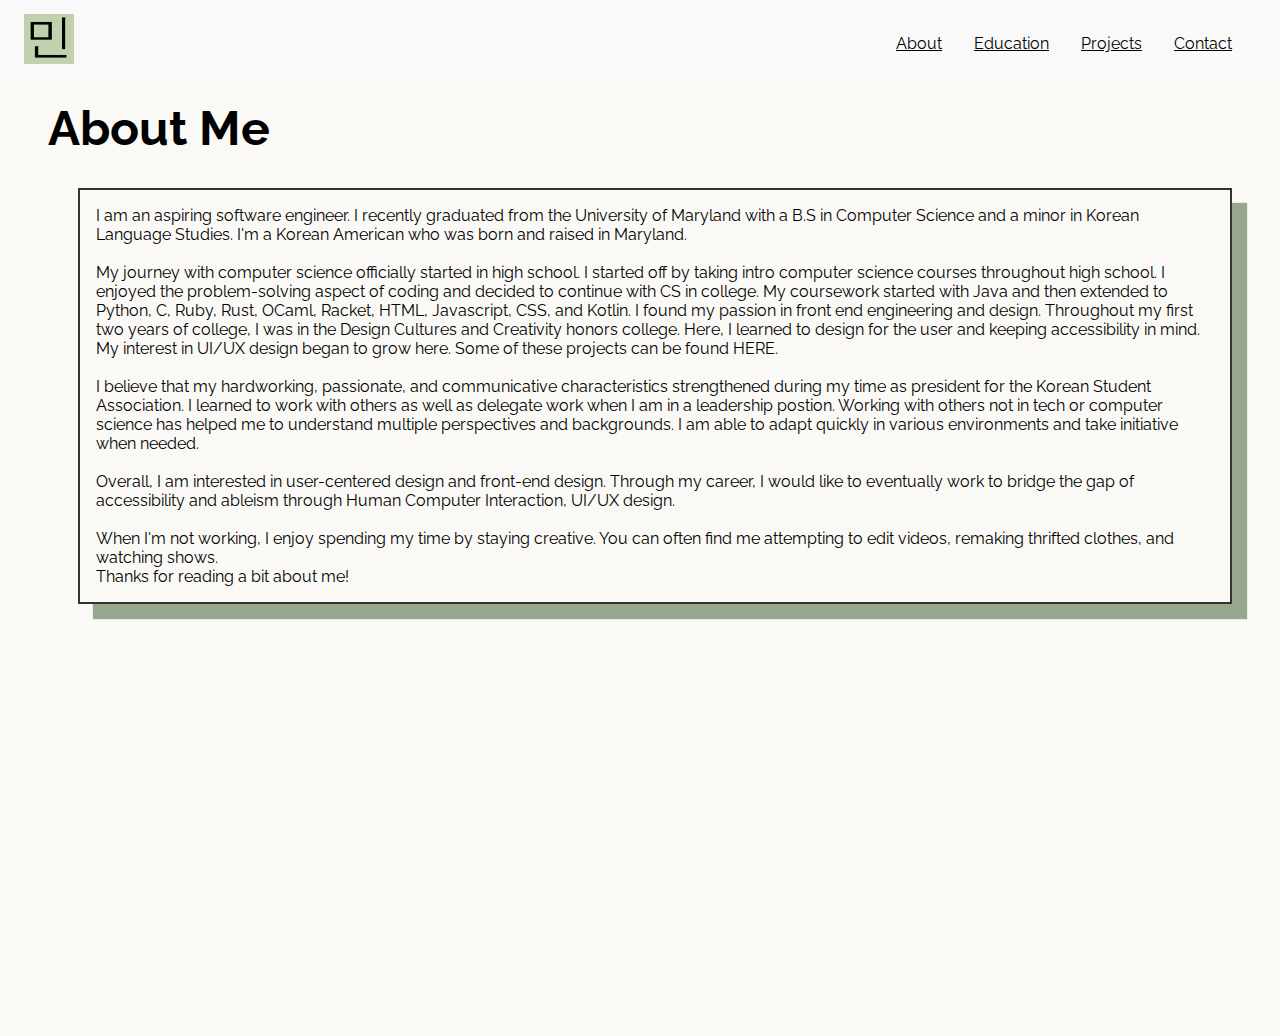
==== about.html @ e01c5dff "basic layout" ====
<!DOCTYPE html>
<html lang="en">

<head>
    <meta charset="utf-8">
    <title>Min Jang</title>
    <link rel="stylesheet" href="style.css" type="text/css">
    <link rel="icon" type="image/icon" sizes="32x32" href="additional/icon2.png">
    <link rel="preconnect" href="https://fonts.googleapis.com">
    <link rel="preconnect" href="https://fonts.gstatic.com" crossorigin>
    <link href="https://fonts.googleapis.com/css2?family=Raleway:wght@400&display=swap" rel="stylesheet">
</head>

<body>
    <header class="navbar">
        <a href="https://min-jang.github.io/"><img id="icon" src="additional/icon.png" alt="icon with Korean name"></a>
        <div class="navbar-right">
            <a href="https://min-jang.github.io/about">About</a>
            <a href="https://min-jang.github.io/education">Education</a>
            <a href="https://min-jang.github.io/projects">Projects</a>
            <a href="https://min-jang.github.io/contact">Contact</a>
        </div>
    </header>
    
    <div id="about" class="divs">
        <h1>About Me</h1>
        <p id="me" class="descriptions">
            I am an aspiring software engineer. I recently graduated from the University of Maryland with a B.S in Computer Science and a minor in Korean Language Studies. I'm a Korean American who was born and raised in Maryland.
            <br><br>
            My journey with computer science officially started in high school. I started off by taking intro computer science courses throughout high school. I enjoyed the problem-solving aspect of coding and decided to continue with CS in college.
            My coursework started with Java and then extended to Python, C, Ruby, Rust, OCaml, Racket, HTML, Javascript, CSS, and Kotlin. I found my passion in front end engineering and design. 
            Throughout my first two years of college, I was in the Design Cultures and Creativity honors college. Here, I learned to design for the user and keeping accessibility in mind. My interest in UI/UX design began to grow here. Some of these projects can be found HERE.
            <br><br>
            I believe that my hardworking, passionate, and communicative characteristics strengthened during my time as president for the Korean Student Association. I learned to work with others as well as delegate work when I am in a leadership postion.
            Working with others not in tech or computer science has helped me to understand multiple perspectives and backgrounds. I am able to adapt quickly in various environments and take initiative when needed.
            <br><br>
            Overall, I am interested in user-centered design and front-end design. Through my career, I would like to eventually work to bridge the gap of accessibility and ableism through Human Computer Interaction, UI/UX design.
            <br><br>
            When I'm not working, I enjoy spending my time by staying creative. You can often find me attempting to edit videos, remaking thrifted clothes, and watching shows.<br>
            Thanks for reading a bit about me!
        </p>
    </div>
    
</body>
</html>
---- style.css ----
html{
    background-color: #FAF9F6;
    font-family: Raleway;
    font-size: 1em;
}

h1{
    font-size: 3em;
}

em{
    font-size: 0.9em;
}

#icon{
    width: 50px;
}

#intro{
    display: flex;
    height: auto;
    align-items: center;
    justify-content: center;
    flex-direction: row;
}

#popups{
    display: flex;
    height: auto;
    align-items: center;
    justify-content: center;
    flex-direction: row;
    flex-wrap: wrap;
}

#text{
    height: auto;
    align-items: center;
    justify-content: center;
    padding-left: 200px;
}

#min{    
    width: 25em;
    height: auto;
    padding-left: 150px;
}

#poster, #metro-kiosk{
    display: block;
    margin-left: auto;
    margin-right: auto;
    width: 60%;
    height: auto;
}

#me{
    padding: 1em;
    border: 2px solid #333;
    box-shadow: 15px 15px 1px#96A78D;
}

.sub, h3{
    margin-left: 30px;
}

.descriptions{
    margin-left: 30px;
}

.box {
    width: 400px;
    height: 175px;
    margin: 5px 10px;
    background: #96A78D;
    padding: 10px;
    border: 2px solid #96A78D;
    border-radius: 10px;
    background-clip: padding-box;
    text-align: center;
}
  
.button {
    width: auto;
    font-size: 1em;
    padding: 10px;
    color: #000;
    line-height: 2;
    text-decoration: none;
    cursor: pointer;
    transition: all 0.3s ease-out;
}
.box:hover {
    background: #fff;
}
  
.overlay {
    position: fixed;
    top: 0;
    bottom: 0;
    left: 0;
    right: 0;
    background: rgba(0, 0, 0, 0.7);
    transition: opacity 500ms;
    visibility: hidden;
    opacity: 0;
}
.overlay:target {
    visibility: visible;
    opacity: 1;
}
  
.popup {
    margin: 40px auto;
    padding: 15px;
    background: #fff;
    border-radius: 5px;
    width: 60%;
    position: relative;
    transition: all 5s ease-in-out;
}
  
.popup h2 {
    margin-top: 0;
    color: #333;
}
.popup .close {
    position: absolute;
    top: 20px;
    right: 30px;
    transition: all 200ms;
    font-size: 30px;
    font-weight: bold;
    color: #333;
}
.popup .close:hover {
    color: #d82206;
}
.popup .content {
    max-height: 60vh;
    overflow: auto;
}

.divs{
    height: 100vh;
    padding: 60px 40px;
    float: center;
}

.navbar {
    overflow: hidden;
    position: fixed; 
    top: 0;
    width: 100%;
    background-color: #F9F9F9;
}

.navbar-right{
    float: right;
    padding-top: 20px;
    padding-right: 40px;
}
  
.navbar a {
    float: left;
    display: block;
    color: black;
    text-align: center;
    padding: 14px 16px;
}
.navbar a:visited {
    background: #96A78D;
    font-style: oblique;
}
  
.navbar a:hover {
    background: #96A78D;
    font-style: oblique;
}

.contacts{
    width: 4em;
    padding: 10px;
}

#contact{
    font-size: 1.5em;
}

#icons{
    display: flex;
    align-items: center;
    justify-content: center;
}
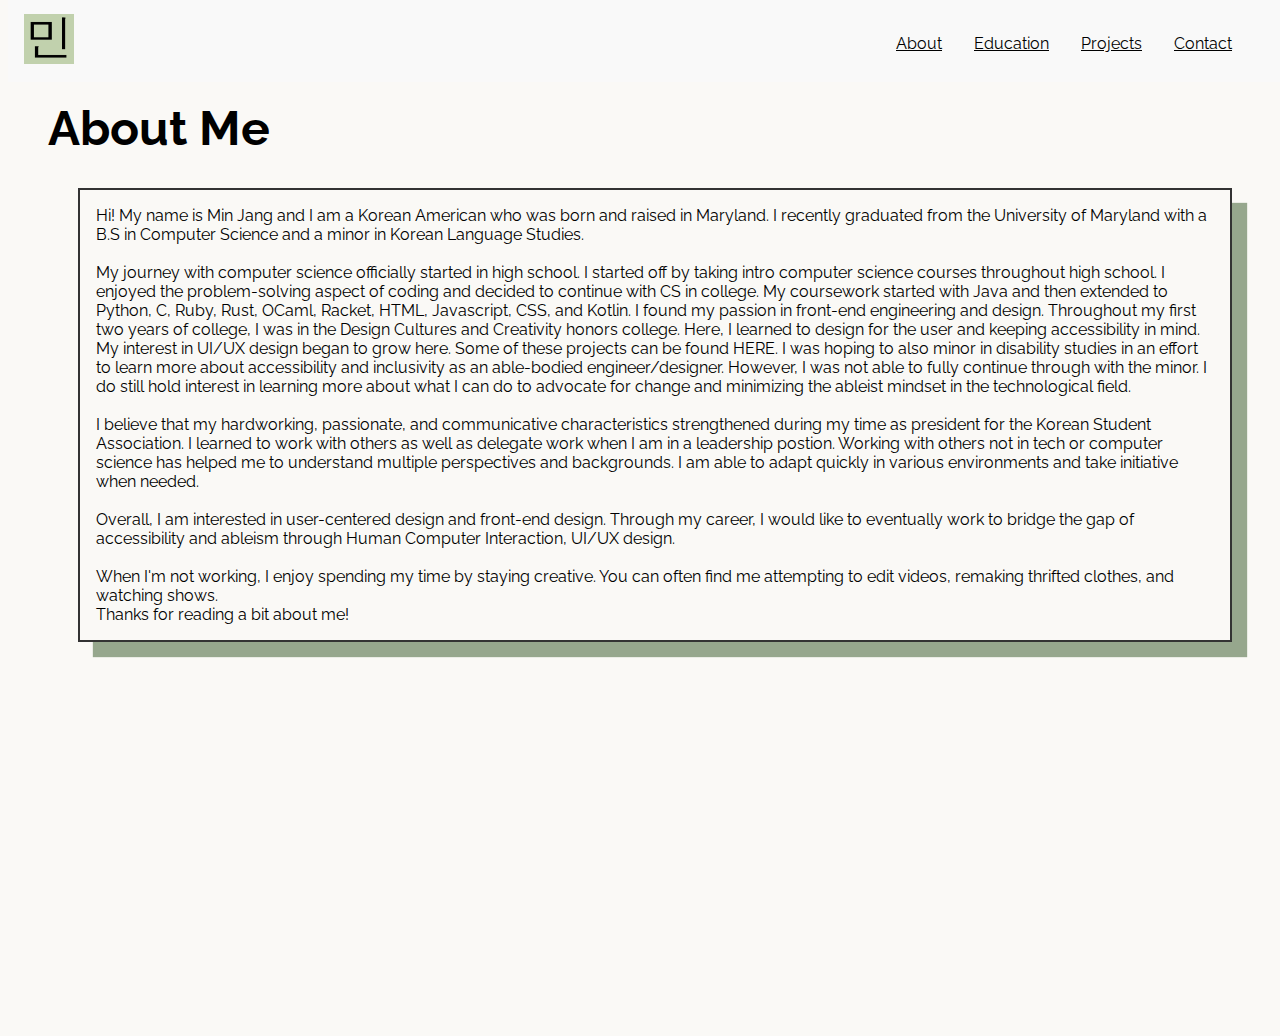
==== commit 5f2d5a13: "edits to description" ====
--- a/about.html
+++ b/about.html
@@ -13,7 +13,7 @@
 
 <body>
     <header class="navbar">
-        <a href="https://min-jang.github.io/"><img id="icon" src="additional/icon.png" alt="icon with Korean name"></a>
+        <a href="/"><img id="icon" src="additional/icon.png" alt="icon with Korean name"></a>
         <div class="navbar-right">
             <a href="https://min-jang.github.io/about">About</a>
             <a href="https://min-jang.github.io/education">Education</a>
@@ -25,11 +25,12 @@
     <div id="about" class="divs">
         <h1>About Me</h1>
         <p id="me" class="descriptions">
-            I am an aspiring software engineer. I recently graduated from the University of Maryland with a B.S in Computer Science and a minor in Korean Language Studies. I'm a Korean American who was born and raised in Maryland.
+            Hi! My name is Min Jang and I am a Korean American who was born and raised in Maryland. I recently graduated from the University of Maryland with a B.S in Computer Science and a minor in Korean Language Studies.
             <br><br>
             My journey with computer science officially started in high school. I started off by taking intro computer science courses throughout high school. I enjoyed the problem-solving aspect of coding and decided to continue with CS in college.
-            My coursework started with Java and then extended to Python, C, Ruby, Rust, OCaml, Racket, HTML, Javascript, CSS, and Kotlin. I found my passion in front end engineering and design. 
+            My coursework started with Java and then extended to Python, C, Ruby, Rust, OCaml, Racket, HTML, Javascript, CSS, and Kotlin. I found my passion in front-end engineering and design. 
             Throughout my first two years of college, I was in the Design Cultures and Creativity honors college. Here, I learned to design for the user and keeping accessibility in mind. My interest in UI/UX design began to grow here. Some of these projects can be found HERE.
+            I was hoping to also minor in disability studies in an effort to learn more about accessibility and inclusivity as an able-bodied engineer/designer. However, I was not able to fully continue through with the minor. I do still hold interest in learning more about what I can do to advocate for change and minimizing the ableist mindset in the technological field.
             <br><br>
             I believe that my hardworking, passionate, and communicative characteristics strengthened during my time as president for the Korean Student Association. I learned to work with others as well as delegate work when I am in a leadership postion.
             Working with others not in tech or computer science has helped me to understand multiple perspectives and backgrounds. I am able to adapt quickly in various environments and take initiative when needed.
--- a/style.css
+++ b/style.css
@@ -6,24 +6,46 @@
 
 h1{
     font-size: 3em;
+    font-weight: bolder;
 }
 
 em{
     font-size: 0.9em;
 }
 
-#icon{
-    width: 50px;
-}
-
+/* opening page rules*/
 #intro{
     display: flex;
     height: auto;
+    margin-top: 5em;
     align-items: center;
     justify-content: center;
     flex-direction: row;
 }
 
+#text{
+    height: auto;
+    align-items: center;
+    justify-content: center;
+    padding-left: 200px;
+}
+
+#min{    
+    width: 25em;
+    height: auto;
+    padding-left: 150px;
+}
+
+
+/* about page rules */
+#me{
+    padding: 1em;
+    border: 2px solid #333;
+    box-shadow: 15px 15px 1px#96A78D;
+}
+
+
+/* projects page rules */
 #popups{
     display: flex;
     height: auto;
@@ -31,19 +53,6 @@
     justify-content: center;
     flex-direction: row;
     flex-wrap: wrap;
-}
-
-#text{
-    height: auto;
-    align-items: center;
-    justify-content: center;
-    padding-left: 200px;
-}
-
-#min{    
-    width: 25em;
-    height: auto;
-    padding-left: 150px;
 }
 
 #poster, #metro-kiosk{
@@ -52,20 +61,6 @@
     margin-right: auto;
     width: 60%;
     height: auto;
-}
-
-#me{
-    padding: 1em;
-    border: 2px solid #333;
-    box-shadow: 15px 15px 1px#96A78D;
-}
-
-.sub, h3{
-    margin-left: 30px;
-}
-
-.descriptions{
-    margin-left: 30px;
 }
 
 .box {
@@ -78,8 +73,7 @@
     border-radius: 10px;
     background-clip: padding-box;
     text-align: center;
-}
-  
+} 
 .button {
     width: auto;
     font-size: 1em;
@@ -92,8 +86,7 @@
 }
 .box:hover {
     background: #fff;
-}
-  
+} 
 .overlay {
     position: fixed;
     top: 0;
@@ -108,8 +101,7 @@
 .overlay:target {
     visibility: visible;
     opacity: 1;
-}
-  
+} 
 .popup {
     margin: 40px auto;
     padding: 15px;
@@ -118,8 +110,7 @@
     width: 60%;
     position: relative;
     transition: all 5s ease-in-out;
-}
-  
+} 
 .popup h2 {
     margin-top: 0;
     color: #333;
@@ -141,10 +132,40 @@
     overflow: auto;
 }
 
+/* rules used throughout */
+.descriptions{
+    margin-left: 30px;
+}
+
 .divs{
     height: 100vh;
     padding: 60px 40px;
     float: center;
+}
+
+.sub, h3{
+    margin-left: 30px;
+}
+
+/* contact page rules */
+.contacts{
+    width: 4em;
+    padding: 10px;
+}
+
+#contact{
+    font-size: 1.5em;
+}
+
+#icons{
+    display: flex;
+    align-items: center;
+    justify-content: center;
+}
+
+/* navigation bar rules */
+#icon{
+    width: 50px;
 }
 
 .navbar {
@@ -177,20 +198,5 @@
     background: #96A78D;
     font-style: oblique;
 }
-
-.contacts{
-    width: 4em;
-    padding: 10px;
-}
-
-#contact{
-    font-size: 1.5em;
-}
-
-#icons{
-    display: flex;
-    align-items: center;
-    justify-content: center;
-}
   
   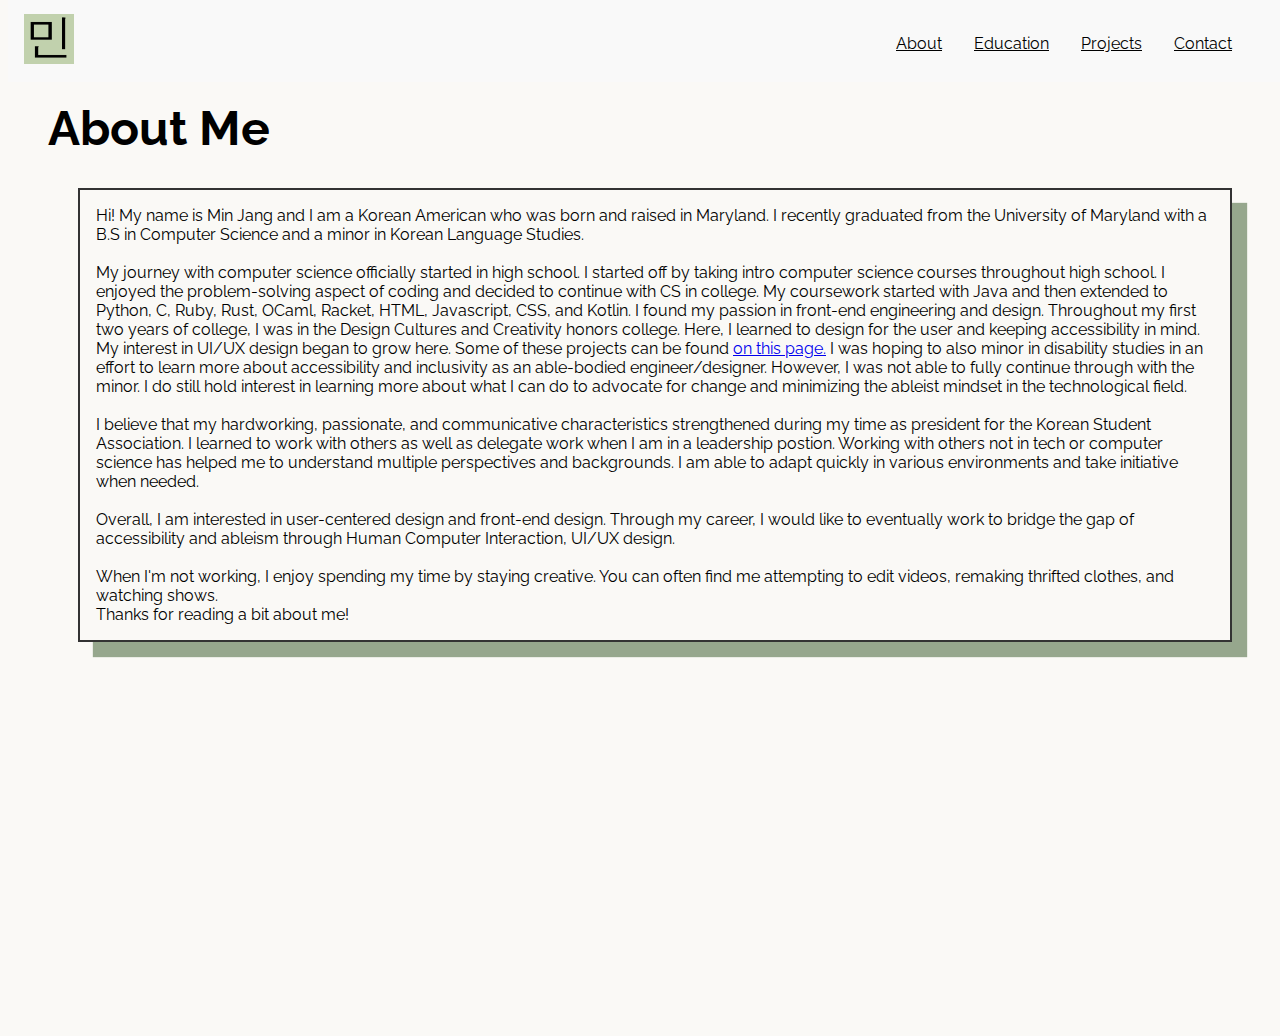
==== commit 9fad9a97: "added link to about" ====
--- a/about.html
+++ b/about.html
@@ -29,7 +29,7 @@
             <br><br>
             My journey with computer science officially started in high school. I started off by taking intro computer science courses throughout high school. I enjoyed the problem-solving aspect of coding and decided to continue with CS in college.
             My coursework started with Java and then extended to Python, C, Ruby, Rust, OCaml, Racket, HTML, Javascript, CSS, and Kotlin. I found my passion in front-end engineering and design. 
-            Throughout my first two years of college, I was in the Design Cultures and Creativity honors college. Here, I learned to design for the user and keeping accessibility in mind. My interest in UI/UX design began to grow here. Some of these projects can be found HERE.
+            Throughout my first two years of college, I was in the Design Cultures and Creativity honors college. Here, I learned to design for the user and keeping accessibility in mind. My interest in UI/UX design began to grow here. Some of these projects can be found <a href="https://min-jang.github.io/projects">on this page.</a>
             I was hoping to also minor in disability studies in an effort to learn more about accessibility and inclusivity as an able-bodied engineer/designer. However, I was not able to fully continue through with the minor. I do still hold interest in learning more about what I can do to advocate for change and minimizing the ableist mindset in the technological field.
             <br><br>
             I believe that my hardworking, passionate, and communicative characteristics strengthened during my time as president for the Korean Student Association. I learned to work with others as well as delegate work when I am in a leadership postion.
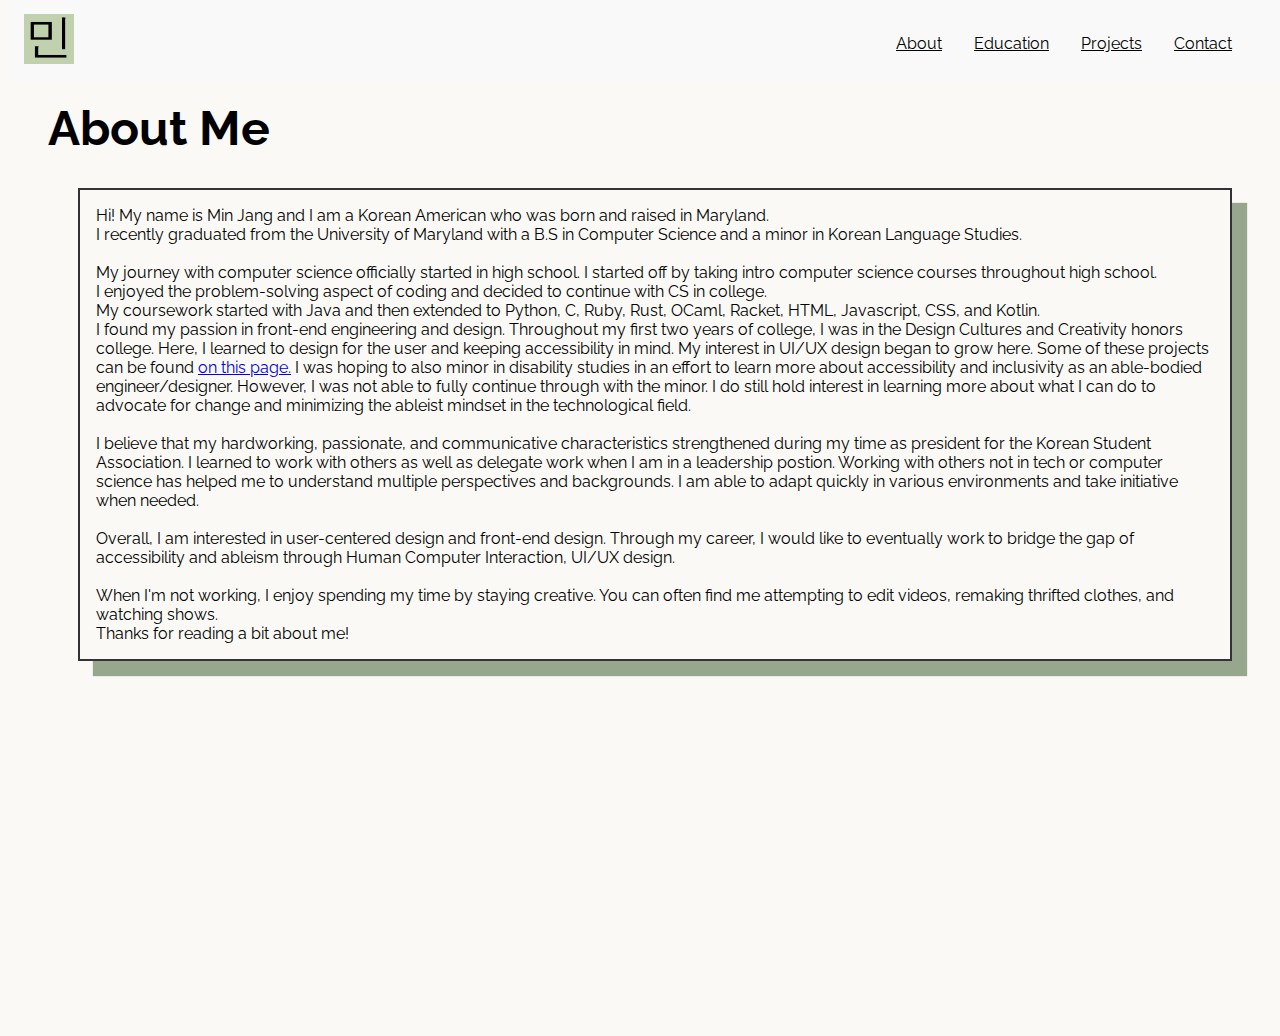
==== commit 9eb177b2: "about and project page" ====
--- a/about.html
+++ b/about.html
@@ -25,10 +25,13 @@
     <div id="about" class="divs">
         <h1>About Me</h1>
         <p id="me" class="descriptions">
-            Hi! My name is Min Jang and I am a Korean American who was born and raised in Maryland. I recently graduated from the University of Maryland with a B.S in Computer Science and a minor in Korean Language Studies.
+            Hi! My name is Min Jang and I am a Korean American who was born and raised in Maryland. 
+            <br>I recently graduated from the University of Maryland with a B.S in Computer Science and a minor in Korean Language Studies.
             <br><br>
-            My journey with computer science officially started in high school. I started off by taking intro computer science courses throughout high school. I enjoyed the problem-solving aspect of coding and decided to continue with CS in college.
-            My coursework started with Java and then extended to Python, C, Ruby, Rust, OCaml, Racket, HTML, Javascript, CSS, and Kotlin. I found my passion in front-end engineering and design. 
+            My journey with computer science officially started in high school. I started off by taking intro computer science courses throughout high school. 
+            <br>I enjoyed the problem-solving aspect of coding and decided to continue with CS in college.
+            <br>My coursework started with Java and then extended to Python, C, Ruby, Rust, OCaml, Racket, HTML, Javascript, CSS, and Kotlin. 
+            <br>I found my passion in front-end engineering and design. 
             Throughout my first two years of college, I was in the Design Cultures and Creativity honors college. Here, I learned to design for the user and keeping accessibility in mind. My interest in UI/UX design began to grow here. Some of these projects can be found <a href="https://min-jang.github.io/projects">on this page.</a>
             I was hoping to also minor in disability studies in an effort to learn more about accessibility and inclusivity as an able-bodied engineer/designer. However, I was not able to fully continue through with the minor. I do still hold interest in learning more about what I can do to advocate for change and minimizing the ableist mindset in the technological field.
             <br><br>
--- a/style.css
+++ b/style.css
@@ -63,27 +63,73 @@
     height: auto;
 }
 
-.box {
+#capstone-examples{
+    display: flex;
+    flex-direction: row;
+}
+
+.metro-kiosk{
+    width: 425px;
+    height: auto;
+    padding: 5px;
+}
+
+.capstone-screenshots{
+    width: 245px;
+    height: auto;
+}
+
+.covers{
+    display: block;
     width: 400px;
-    height: 175px;
-    margin: 5px 10px;
+    height: 275px;
+    cursor: pointer;
+    transition: all 0.3s ease-out;
+    margin: auto;
+}
+
+.covers-vert{
+    display: block;
+    width: 175px;
+    height: auto;
+    cursor: pointer;
+    transition: all 0.3s ease-out;
+    margin: auto;
+}
+
+.box{
+    width: 420px;
+    height: 510px;
+    margin: 5px 5px;
     background: #96A78D;
-    padding: 10px;
+    padding: 3px;
     border: 2px solid #96A78D;
+    border-radius: 10px;
+}
+
+.project-description{
+    display: block;
+    width: 400px;
+    height: auto;
+    margin: 5px 5px;
     border-radius: 10px;
     background-clip: padding-box;
     text-align: center;
-} 
+    margin: auto;
+    text-decoration: none;
+    line-height: 2;
+}
+
 .button {
     width: auto;
     font-size: 1em;
-    padding: 10px;
+    padding: 5px;
     color: #000;
-    line-height: 2;
     text-decoration: none;
-    cursor: pointer;
-    transition: all 0.3s ease-out;
-}
+    align-items: center;
+    justify-content: center;
+}
+
 .box:hover {
     background: #fff;
 } 
